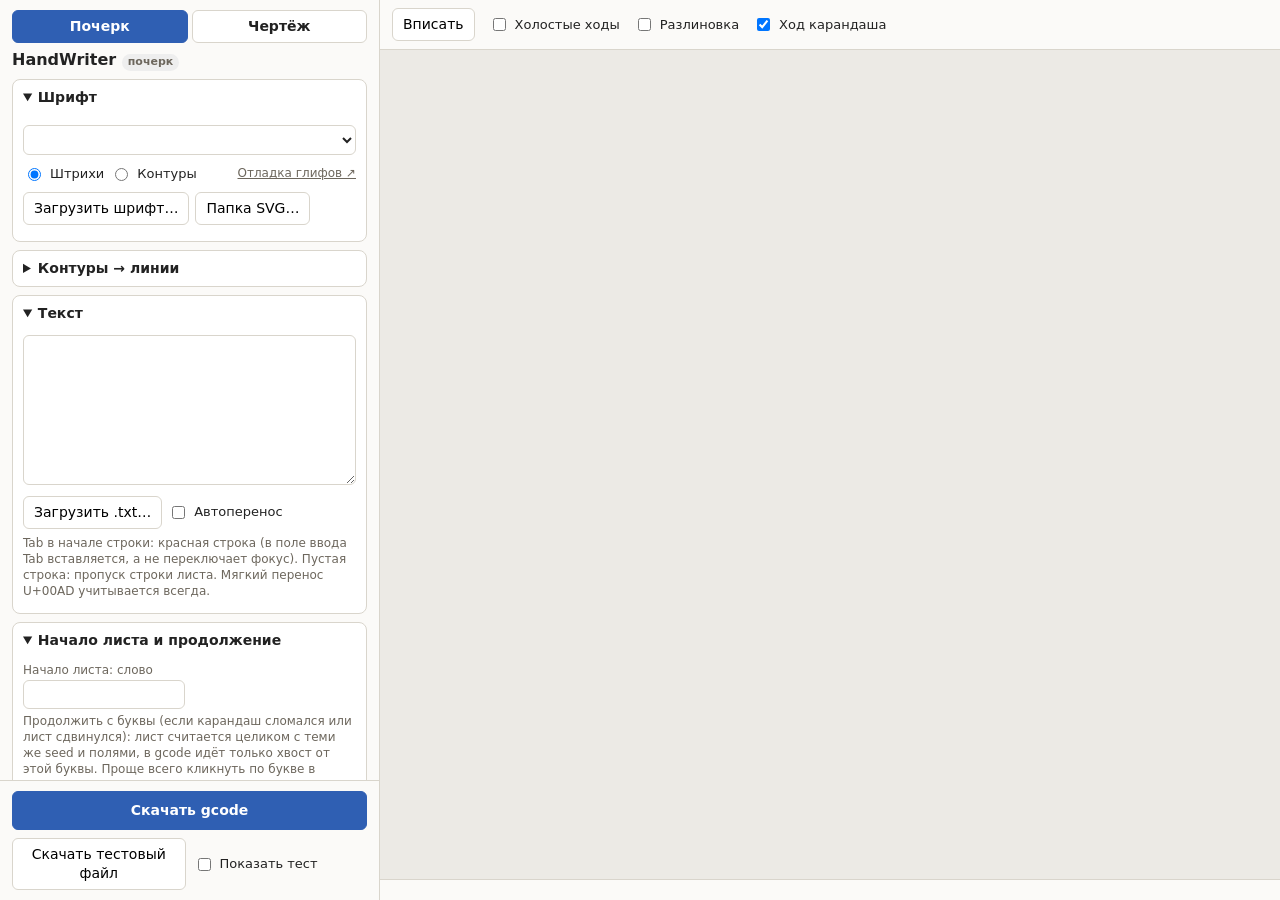
==== handwriter/static/index.html @ 0529905c "HandWriter 1.0.0" ====
<!doctype html>
<html lang="ru">
<head>
<meta charset="utf-8">
<meta name="viewport" content="width=device-width, initial-scale=1">
<title>HandWriter — почерк</title>
<link rel="icon" type="image/png" href="/static/icon.png">
<style>
  :root {
    --bg: #eceae5; --panel: #fbfaf8; --line: #d9d5cc; --text: #222; --muted: #6d675d;
    --accent: #2f5fb3; --err: #b3261e; --warn: #8a5a00; --errbg: #fdecea; --warnbg: #fff4dc;
    --field: #fff;
  }
  * { box-sizing: border-box; }
  html, body { height: 100%; margin: 0; }
  body { font: 14px/1.35 system-ui, "Segoe UI", sans-serif; color: var(--text); background: var(--bg);
         display: grid; grid-template-columns: 380px 1fr; overflow: hidden; }
  aside { background: var(--panel); border-right: 1px solid var(--line); display: flex; flex-direction: column; min-height: 0; }
  .scroll { overflow-y: auto; padding: 10px 12px 16px; flex: 1; }
  h1 { font-size: 16px; margin: 4px 0 8px; }
  details { border: 1px solid var(--line); border-radius: 8px; margin: 8px 0; background: #fff; }
  summary { cursor: pointer; padding: 8px 10px; font-weight: 600; user-select: none; }
  details > .body { padding: 4px 10px 10px; }
  .grid2 { display: grid; grid-template-columns: 1fr 1fr; gap: 6px 10px; }
  label.f { display: flex; flex-direction: column; font-size: 12px; color: var(--muted); gap: 2px; }
  label.f.wide { grid-column: 1 / -1; }
  label.c { display: flex; align-items: center; gap: 6px; font-size: 13px; margin: 4px 0; }
  input[type=number], input[type=text], select, textarea {
    font: inherit; color: var(--text); background: var(--field); border: 1px solid var(--line);
    border-radius: 6px; padding: 5px 7px; width: 100%; }
  input:focus, select:focus, textarea:focus { outline: 2px solid color-mix(in srgb, var(--accent) 40%, transparent); border-color: var(--accent); }
  textarea { min-height: 150px; resize: vertical; font-family: inherit; tab-size: 4; }
  button { font: inherit; border: 1px solid var(--line); background: #fff; border-radius: 6px; padding: 6px 10px; cursor: pointer; }
  button:hover { border-color: var(--accent); }
  button.primary { background: var(--accent); color: #fff; border-color: var(--accent); font-weight: 600; }
  button.primary:disabled { opacity: .45; cursor: not-allowed; }
  .row { display: flex; gap: 6px; align-items: center; flex-wrap: wrap; margin: 6px 0; }
  .row > select { flex: 1; min-width: 0; }
  .hint { font-size: 12px; color: var(--muted); margin: 4px 0; }
  .actions { border-top: 1px solid var(--line); padding: 10px 12px; display: grid; grid-template-columns: 1fr 1fr; gap: 8px; background: var(--panel); }
  .actions .primary { grid-column: 1 / -1; padding: 9px; }
  main { display: flex; flex-direction: column; min-width: 0; min-height: 0; }
  .toolbar { display: flex; gap: 14px; align-items: center; padding: 8px 12px; border-bottom: 1px solid var(--line); background: var(--panel); flex-wrap: wrap; }
  .toolbar label.c { margin: 0; }
  #canvasWrap { flex: 1; position: relative; min-height: 0; }
  canvas { position: absolute; inset: 0; width: 100%; height: 100%; cursor: grab; }
  canvas.drag { cursor: grabbing; }
  .status { border-top: 1px solid var(--line); background: var(--panel); padding: 8px 12px; max-height: 34vh; overflow-y: auto; }
  .stats { display: flex; gap: 18px; flex-wrap: wrap; font-variant-numeric: tabular-nums; }
  .stats b { font-weight: 600; }
  .msg { border-radius: 6px; padding: 5px 8px; margin: 5px 0; font-size: 13px; }
  .msg.err { background: var(--errbg); color: var(--err); }
  .msg.warn { background: var(--warnbg); color: var(--warn); }
  .missing { border: 1px solid var(--line); border-radius: 6px; padding: 6px; margin: 6px 0; }
  .missing .ch { font-size: 18px; min-width: 1.6em; text-align: center; border: 1px solid var(--line); border-radius: 4px; background: #faf8f4; }
  .missing .pos { font-size: 12px; color: var(--muted); }
  .missing.ok { opacity: .7; }
  .kv { font-size: 12px; color: var(--muted); }
  .end { margin-top: 4px; }
  .slider { display: grid; grid-template-columns: 1fr 70px; gap: 2px 8px; align-items: center; margin: 6px 0; }
  .slider label { grid-column: 1 / -1; font-size: 12px; color: var(--muted); }
  .slider input[type=range] { width: 100%; }
  .tags span { display: inline-block; font-size: 11px; background: #f0ede6; border-radius: 4px; padding: 0 4px; margin: 1px; }
  .pill { display: inline-block; font-size: 11px; padding: 1px 6px; border-radius: 99px; background: #eee; color: var(--muted); }
  nav.tabs { display: flex; gap: 4px; margin: 0 0 6px; }
  nav.tabs a { flex: 1; text-align: center; padding: 6px 8px; border: 1px solid var(--line); border-radius: 6px;
               text-decoration: none; color: var(--text); background: #fff; font-weight: 600; }
  nav.tabs a.on { background: var(--accent); color: #fff; border-color: var(--accent); }
  @media (max-width: 800px) { body { grid-template-columns: 1fr; overflow: auto; } aside { max-height: none; } main { height: 90vh; } }
</style>
</head>
<body>
<aside>
  <div class="scroll">
    <nav class="tabs"><a href="/" class="on">Почерк</a><a href="/drawing" data-tab>Чертёж</a></nav>
    <h1>HandWriter <span class="pill">почерк</span></h1>

    <details open>
      <summary>Шрифт</summary>
      <div class="body">
        <div class="row">
          <select id="fontSelect"></select>
        </div>
        <div class="row">
          <label class="c" title="SVG-шрифт или папка SVG: линии уже центральные"><input type="radio" name="mode" value="strokes" checked> Штрихи</label>
          <label class="c" title="TTF/OTF: закрашенные буквы превращаются в линии по скелету"><input type="radio" name="mode" value="outlines"> Контуры</label>
          <a href="/debug" target="_blank" class="kv" style="margin-left:auto">Отладка глифов ↗</a>
        </div>
        <div class="row">
          <button id="btnUploadFont" title="TTF, OTF или SVG-шрифт с элементами &lt;glyph&gt;">Загрузить шрифт…</button>
          <button id="btnUploadFolder" title="Папка с а.svg, а.2.svg, uni0410.svg…">Папка SVG…</button>
          <input type="file" id="fileFont" accept=".ttf,.otf,.svg" hidden>
          <input type="file" id="fileFolder" webkitdirectory multiple hidden>
        </div>
        <div id="fontInfo" class="kv"></div>
      </div>
    </details>

    <details id="outlineBox">
      <summary>Контуры → линии</summary>
      <div class="body">
        <div class="hint">Как из закрашенной буквы получаются линии. Доли от высоты строчной буквы. Подбирать удобнее на странице «Отладка глифов».</div>
        <div id="outlineSliders"></div>
      </div>
    </details>

    <details open>
      <summary>Текст</summary>
      <div class="body">
        <textarea id="text" data-path="text" spellcheck="false"></textarea>
        <div class="row">
          <button id="btnLoadTxt">Загрузить .txt…</button>
          <input type="file" id="fileTxt" accept=".txt,text/plain" hidden>
          <label class="c"><input type="checkbox" data-path="typography.hyphenate"> Автоперенос</label>
        </div>
        <div class="hint">Tab в начале строки: красная строка (в поле ввода Tab вставляется, а не переключает фокус). Пустая строка: пропуск строки листа. Мягкий перенос U+00AD учитывается всегда.</div>
        <div id="missingBox"></div>
      </div>
    </details>

    <details open>
      <summary>Начало листа и продолжение</summary>
      <div class="body">
        <div class="grid2">
          <label class="f">Начало листа: слово<input type="number" min="1" step="1" data-path="text_options.start_word"></label>
          <div class="kv" id="wordCount" style="align-self:end"></div>
        </div>
        <div class="hint">Продолжить с буквы (если карандаш сломался или лист сдвинулся): лист считается целиком с теми же seed и полями, в gcode идёт только хвост от этой буквы. Проще всего кликнуть по букве в предпросмотре.</div>
        <div class="grid2">
          <label class="f">Продолжить с: слово (0 = весь лист)<input type="number" min="0" step="1" data-path="text_options.resume_word"></label>
          <label class="f">буква<input type="number" min="1" step="1" data-path="text_options.resume_letter"></label>
        </div>
        <div class="row">
          <button id="btnResumeOff">Писать весь лист</button>
          <span class="kv" id="resumeInfo"></span>
        </div>
      </div>
    </details>

    <details>
      <summary>Случайность</summary>
      <div class="body">
        <div class="row">
          <label class="c"><input type="checkbox" data-path="randomness.enabled"> Включена</label>
          <label class="c">seed <input type="number" step="1" data-path="randomness.seed" style="width:110px"></label>
          <button id="btnSeed" title="Новый случайный seed">🎲</button>
        </div>
        <label class="c"><input type="checkbox" data-path="randomness.variants"> Случайные варианты букв (без повторов подряд)</label>
        <div id="randomSliders"></div>
        <div class="row"><button id="btnRandomDefaults">Значения по умолчанию</button></div>
        <div class="hint">Тот же seed и те же настройки дают побайтно тот же gcode.</div>
      </div>
    </details>

    <details>
      <summary>Слитное письмо</summary>
      <div class="body">
        <label class="c"><input type="checkbox" data-path="connections.enabled"> Соединять буквы (связки)</label>
        <div id="connectionSliders"></div>
        <div class="hint">Порядок: слева направо, основная линия слова, потом детали (точки, короткие перекладины, диакритика). Касающиеся концами пути одной буквы склеиваются.</div>
      </div>
    </details>

    <details open>
      <summary>Лист</summary>
      <div class="body">
        <div class="row">
          <select id="profileSelect"></select>
        </div>
        <div class="row">
          <button id="btnProfileSave" title="Записать текущие параметры листа в выбранный профиль">Сохранить в профиль</button>
          <button id="btnProfileNew">Новый…</button>
          <button id="btnProfileDel">Удалить</button>
          <button id="btnProfileReset" title="Вернуть три стандартных профиля">Стандартные</button>
        </div>
        <div class="grid2">
          <label class="f">Ширина, мм<input type="number" step="0.5" data-path="sheet.width"></label>
          <label class="f">Высота, мм<input type="number" step="0.5" data-path="sheet.height"></label>
          <label class="f">Левое поле<input type="number" step="0.5" data-path="sheet.margin_left"></label>
          <label class="f">Правое поле<input type="number" step="0.5" data-path="sheet.margin_right"></label>
          <label class="f">От верха до 1-й базы<input type="number" step="0.5" data-path="sheet.first_line_top"></label>
          <label class="f">Нижний предел (от низа)<input type="number" step="0.5" data-path="sheet.bottom_limit"></label>
          <label class="f">Шаг строк<input type="number" step="0.5" data-path="sheet.line_pitch"></label>
          <label class="f">Красная строка<input type="number" step="0.5" data-path="sheet.indent"></label>
          <label class="f">Разлиновка
            <select data-path="sheet.ruling"><option value="grid">клетка</option><option value="lines">линейка</option><option value="none">нет</option></select></label>
          <label class="f">Шаг клетки<input type="number" step="0.5" data-path="sheet.grid_step"></label>
        </div>
      </div>
    </details>

    <details open>
      <summary>Размер и подгонка</summary>
      <div class="body">
        <div class="grid2">
          <label class="f">Высота строчной, мм<input type="number" step="0.1" min="0.5" data-path="typography.size_mm"></label>
          <label class="f">Сдвиг базы, мм<input type="number" step="0.1" data-path="typography.baseline_shift"></label>
          <label class="f">Поправка dx, мм<input type="number" step="0.1" data-path="typography.dx"></label>
          <label class="f">Поправка dy, мм<input type="number" step="0.1" data-path="typography.dy"></label>
          <label class="f wide">Поворот текста, ° (против часовой +, вокруг угла листа)<input type="number" step="0.1" data-path="typography.rotation_deg"></label>
        </div>
      </div>
    </details>

    <details>
      <summary>Принтер</summary>
      <div class="body">
        <div class="grid2">
          <label class="f">pen_up_z<input type="number" step="0.1" data-path="printer.pen_up_z"></label>
          <label class="f">pen_down_z<input type="number" step="0.1" data-path="printer.pen_down_z"></label>
          <label class="f">feed_draw, мм/мин<input type="number" step="50" data-path="printer.feed_draw"></label>
          <label class="f">feed_travel, мм/мин<input type="number" step="50" data-path="printer.feed_travel"></label>
          <label class="f">feed_z, мм/мин<input type="number" step="50" data-path="printer.feed_z"></label>
          <label class="f">Допуск упрощения, мм<input type="number" step="0.01" min="0" data-path="printer.simplify_tol"></label>
          <label class="f">Запас до границ хода<input type="number" step="0.5" min="0" data-path="printer.safety_margin"></label>
          <label class="f">Стрелки теста от нуля<input type="number" step="0.5" min="0" data-path="printer.test_mark_offset"></label>
        </div>
        <label class="c"><input type="checkbox" data-path="printer.flip_x"> flip_x (ось X принтера смотрит влево по листу)</label>
        <label class="c"><input type="checkbox" data-path="printer.flip_y"> flip_y (ось Y принтера смотрит вниз по листу)</label>
        <label class="c"><input type="checkbox" id="travelMeasured"> Ход карандаша измерен</label>
        <div class="hint">Координаты принтера после G92 в углу листа (как на экране принтера). При flip значения на этой оси отрицательные.</div>
        <div class="grid2" id="travelFields">
          <label class="f">x_min<input type="number" step="1" data-travel="x_min"></label>
          <label class="f">x_max<input type="number" step="1" data-travel="x_max"></label>
          <label class="f">y_min<input type="number" step="1" data-travel="y_min"></label>
          <label class="f">y_max<input type="number" step="1" data-travel="y_max"></label>
        </div>
      </div>
    </details>
  </div>
  <div class="actions">
    <button class="primary" id="btnGcode">Скачать gcode</button>
    <button id="btnTest">Скачать тестовый файл</button>
    <label class="c"><input type="checkbox" id="showTest"> Показать тест</label>
  </div>
</aside>

<main>
  <div class="toolbar">
    <button id="btnFit">Вписать</button>
    <label class="c"><input type="checkbox" data-path="preview.show_travel"> Холостые ходы</label>
    <label class="c"><input type="checkbox" data-path="preview.show_ruling"> Разлиновка</label>
    <label class="c"><input type="checkbox" id="showTravelBox" checked> Ход карандаша</label>
    <span class="kv" id="cursorPos"></span>
    <span id="picked" style="font-size:13px"></span>
    <span class="kv" id="busy"></span>
  </div>
  <div id="canvasWrap"><canvas id="cv"></canvas></div>
  <div class="status">
    <div class="stats" id="stats"></div>
    <div class="end kv" id="endInfo"></div>
    <div id="messages"></div>
  </div>
</main>
<script src="/static/keepalive.js"></script>
<script src="/static/outline_params.js"></script>
<script src="/static/app.js"></script>
</body>
</html>
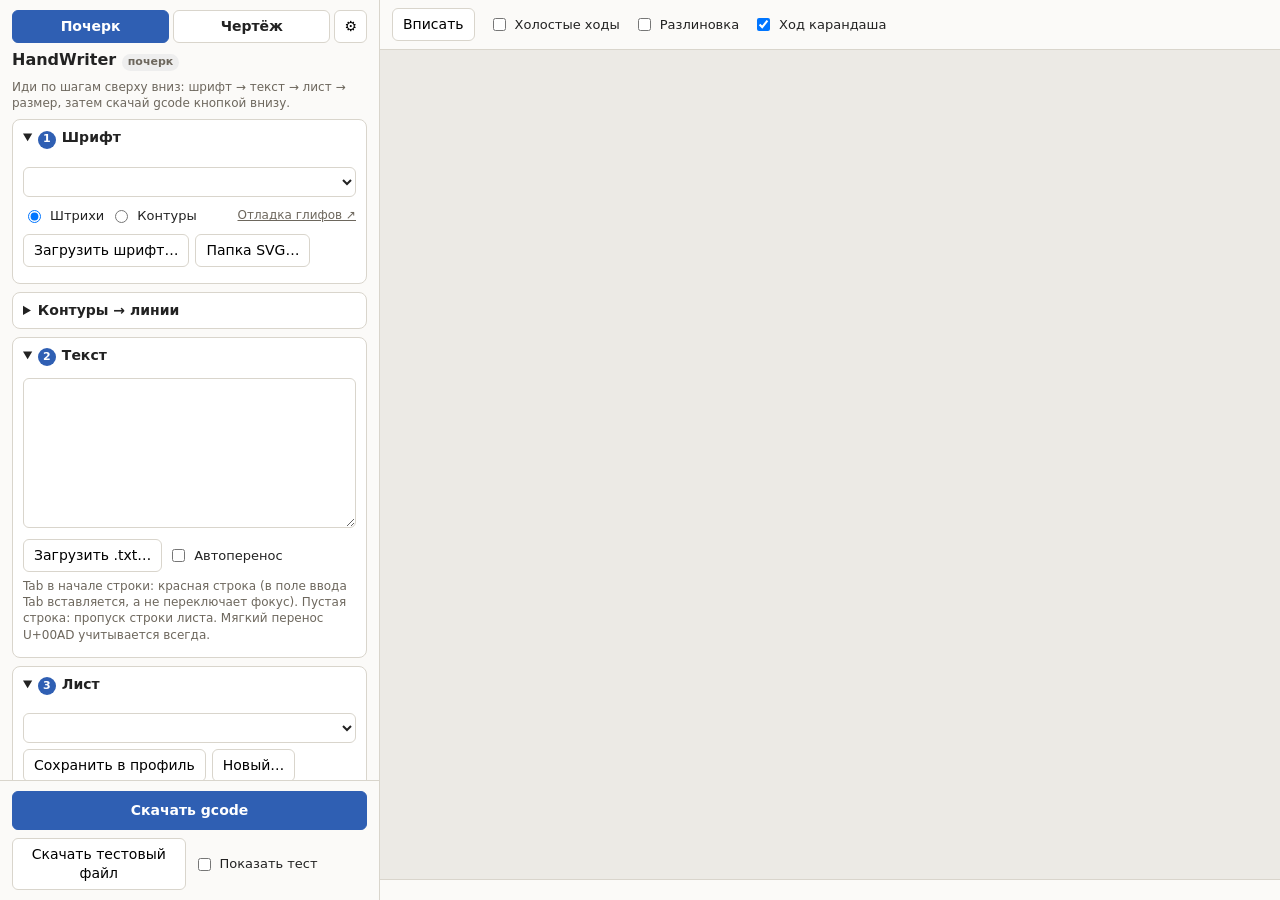
==== commit c7a8464d: "HandWriter 1.1.0 - Striped / black-and-white images drawn with hatch fill, optionally anchored at th" ====
--- a/handwriter/static/index.html
+++ b/handwriter/static/index.html
@@ -4,12 +4,18 @@
 <meta charset="utf-8">
 <meta name="viewport" content="width=device-width, initial-scale=1">
 <title>HandWriter — почерк</title>
+<script src="/static/theme.js"></script>
 <link rel="icon" type="image/png" href="/static/icon.png">
 <style>
   :root {
     --bg: #eceae5; --panel: #fbfaf8; --line: #d9d5cc; --text: #222; --muted: #6d675d;
     --accent: #2f5fb3; --err: #b3261e; --warn: #8a5a00; --errbg: #fdecea; --warnbg: #fff4dc;
-    --field: #fff;
+    --field: #fff; --chip: #eee; --turnbg: #e7efff; --turn: #1d3f82; --reach: #9b2c20; color-scheme: light;
+  }
+  html[data-theme=dark] {
+    --bg: #1b1c1f; --panel: #232428; --line: #3a3c42; --text: #e4e2dd; --muted: #a09a90;
+    --accent: #5b8ee6; --err: #f28b82; --warn: #e0b35a; --errbg: #3b1f1d; --warnbg: #3a2f17;
+    --field: #2b2d32; --chip: #34363c; --turnbg: #22324f; --turn: #a9c4f5; --reach: #f28b82; color-scheme: dark;
   }
   * { box-sizing: border-box; }
   html, body { height: 100%; margin: 0; }
@@ -18,7 +24,7 @@
   aside { background: var(--panel); border-right: 1px solid var(--line); display: flex; flex-direction: column; min-height: 0; }
   .scroll { overflow-y: auto; padding: 10px 12px 16px; flex: 1; }
   h1 { font-size: 16px; margin: 4px 0 8px; }
-  details { border: 1px solid var(--line); border-radius: 8px; margin: 8px 0; background: #fff; }
+  details { border: 1px solid var(--line); border-radius: 8px; margin: 8px 0; background: var(--field); }
   summary { cursor: pointer; padding: 8px 10px; font-weight: 600; user-select: none; }
   details > .body { padding: 4px 10px 10px; }
   .grid2 { display: grid; grid-template-columns: 1fr 1fr; gap: 6px 10px; }
@@ -30,7 +36,7 @@
     border-radius: 6px; padding: 5px 7px; width: 100%; }
   input:focus, select:focus, textarea:focus { outline: 2px solid color-mix(in srgb, var(--accent) 40%, transparent); border-color: var(--accent); }
   textarea { min-height: 150px; resize: vertical; font-family: inherit; tab-size: 4; }
-  button { font: inherit; border: 1px solid var(--line); background: #fff; border-radius: 6px; padding: 6px 10px; cursor: pointer; }
+  button { font: inherit; border: 1px solid var(--line); background: var(--field); border-radius: 6px; padding: 6px 10px; cursor: pointer; }
   button:hover { border-color: var(--accent); }
   button.primary { background: var(--accent); color: #fff; border-color: var(--accent); font-weight: 600; }
   button.primary:disabled { opacity: .45; cursor: not-allowed; }
@@ -52,7 +58,7 @@
   .msg.err { background: var(--errbg); color: var(--err); }
   .msg.warn { background: var(--warnbg); color: var(--warn); }
   .missing { border: 1px solid var(--line); border-radius: 6px; padding: 6px; margin: 6px 0; }
-  .missing .ch { font-size: 18px; min-width: 1.6em; text-align: center; border: 1px solid var(--line); border-radius: 4px; background: #faf8f4; }
+  .missing .ch { font-size: 18px; min-width: 1.6em; text-align: center; border: 1px solid var(--line); border-radius: 4px; background: var(--chip); }
   .missing .pos { font-size: 12px; color: var(--muted); }
   .missing.ok { opacity: .7; }
   .kv { font-size: 12px; color: var(--muted); }
@@ -60,22 +66,39 @@
   .slider { display: grid; grid-template-columns: 1fr 70px; gap: 2px 8px; align-items: center; margin: 6px 0; }
   .slider label { grid-column: 1 / -1; font-size: 12px; color: var(--muted); }
   .slider input[type=range] { width: 100%; }
-  .tags span { display: inline-block; font-size: 11px; background: #f0ede6; border-radius: 4px; padding: 0 4px; margin: 1px; }
-  .pill { display: inline-block; font-size: 11px; padding: 1px 6px; border-radius: 99px; background: #eee; color: var(--muted); }
+  .tags span { display: inline-block; font-size: 11px; background: var(--chip); border-radius: 4px; padding: 0 4px; margin: 1px; }
+  .pill { display: inline-block; font-size: 11px; padding: 1px 6px; border-radius: 99px; background: var(--chip); color: var(--muted); }
   nav.tabs { display: flex; gap: 4px; margin: 0 0 6px; }
   nav.tabs a { flex: 1; text-align: center; padding: 6px 8px; border: 1px solid var(--line); border-radius: 6px;
-               text-decoration: none; color: var(--text); background: #fff; font-weight: 600; }
+               text-decoration: none; color: var(--text); background: var(--field); font-weight: 600; }
+  #themeBtn { flex: 0 0 auto; padding: 4px 9px; }
   nav.tabs a.on { background: var(--accent); color: #fff; border-color: var(--accent); }
   @media (max-width: 800px) { body { grid-template-columns: 1fr; overflow: auto; } aside { max-height: none; } main { height: 90vh; } }
+  :root { --paper: #fff; --ink: #1d1d1f; --ink-done: #b9b6b0; }
+  html[data-paper=cream] { --paper: #fbf5e6; --ink: #2a2622; --ink-done: #c9bfae; }
+  html[data-paper=gray] { --paper: #e6e6e3; --ink: #1d1d1f; --ink-done: #a5a5a1; }
+  html[data-paper=dark] { --paper: #26282c; --ink: #ecebe6; --ink-done: #6c6c6a; }
+  nav.tabs { position: relative; }
+  #prefs { position: absolute; right: 0; top: calc(100% + 4px); z-index: 20; width: 250px; display: grid; gap: 8px; padding: 10px;
+           background: var(--panel); border: 1px solid var(--line); border-radius: 8px; box-shadow: 0 6px 20px rgba(0,0,0,.2); }
+  #prefs[hidden] { display: none; }
+  aside .scroll { counter-reset: step; }
+  details.step > summary::before { counter-increment: step; content: counter(step); display: inline-grid; place-items: center;
+    width: 18px; height: 18px; margin-right: 6px; border-radius: 50%; background: var(--accent); color: #fff; font-size: 11px; }
+  .group { margin: 16px 2px 4px; font-size: 11px; font-weight: 600; text-transform: uppercase; letter-spacing: .06em; color: var(--muted); }
 </style>
 </head>
 <body>
 <aside>
   <div class="scroll">
-    <nav class="tabs"><a href="/" class="on">Почерк</a><a href="/drawing" data-tab>Чертёж</a></nav>
+    <nav class="tabs"><a href="/" class="on">Почерк</a><a href="/drawing" data-tab>Чертёж</a><button type="button" id="themeBtn" title="Оформление">⚙</button><div id="prefs" hidden>
+      <label class="f">Тема интерфейса<select id="prefTheme"><option value="auto">как в системе</option><option value="light">светлая</option><option value="dark">тёмная</option></select></label>
+      <label class="f">Лист в предпросмотре<select id="prefPaper"><option value="white">белая бумага</option><option value="cream">кремовая бумага</option><option value="gray">серая бумага</option><option value="dark">тёмный лист, светлый карандаш</option></select></label>
+    </div></nav>
     <h1>HandWriter <span class="pill">почерк</span></h1>
+    <div class="hint">Иди по шагам сверху вниз: шрифт → текст → лист → размер, затем скачай gcode кнопкой внизу.</div>
 
-    <details open>
+    <details class="step" open>
       <summary>Шрифт</summary>
       <div class="body">
         <div class="row">
@@ -95,7 +118,6 @@
         <div id="fontInfo" class="kv"></div>
       </div>
     </details>
-
     <details id="outlineBox">
       <summary>Контуры → линии</summary>
       <div class="body">
@@ -103,8 +125,7 @@
         <div id="outlineSliders"></div>
       </div>
     </details>
-
-    <details open>
+    <details class="step" open>
       <summary>Текст</summary>
       <div class="body">
         <textarea id="text" data-path="text" spellcheck="false"></textarea>
@@ -117,51 +138,7 @@
         <div id="missingBox"></div>
       </div>
     </details>
-
-    <details open>
-      <summary>Начало листа и продолжение</summary>
-      <div class="body">
-        <div class="grid2">
-          <label class="f">Начало листа: слово<input type="number" min="1" step="1" data-path="text_options.start_word"></label>
-          <div class="kv" id="wordCount" style="align-self:end"></div>
-        </div>
-        <div class="hint">Продолжить с буквы (если карандаш сломался или лист сдвинулся): лист считается целиком с теми же seed и полями, в gcode идёт только хвост от этой буквы. Проще всего кликнуть по букве в предпросмотре.</div>
-        <div class="grid2">
-          <label class="f">Продолжить с: слово (0 = весь лист)<input type="number" min="0" step="1" data-path="text_options.resume_word"></label>
-          <label class="f">буква<input type="number" min="1" step="1" data-path="text_options.resume_letter"></label>
-        </div>
-        <div class="row">
-          <button id="btnResumeOff">Писать весь лист</button>
-          <span class="kv" id="resumeInfo"></span>
-        </div>
-      </div>
-    </details>
-
-    <details>
-      <summary>Случайность</summary>
-      <div class="body">
-        <div class="row">
-          <label class="c"><input type="checkbox" data-path="randomness.enabled"> Включена</label>
-          <label class="c">seed <input type="number" step="1" data-path="randomness.seed" style="width:110px"></label>
-          <button id="btnSeed" title="Новый случайный seed">🎲</button>
-        </div>
-        <label class="c"><input type="checkbox" data-path="randomness.variants"> Случайные варианты букв (без повторов подряд)</label>
-        <div id="randomSliders"></div>
-        <div class="row"><button id="btnRandomDefaults">Значения по умолчанию</button></div>
-        <div class="hint">Тот же seed и те же настройки дают побайтно тот же gcode.</div>
-      </div>
-    </details>
-
-    <details>
-      <summary>Слитное письмо</summary>
-      <div class="body">
-        <label class="c"><input type="checkbox" data-path="connections.enabled"> Соединять буквы (связки)</label>
-        <div id="connectionSliders"></div>
-        <div class="hint">Порядок: слева направо, основная линия слова, потом детали (точки, короткие перекладины, диакритика). Касающиеся концами пути одной буквы склеиваются.</div>
-      </div>
-    </details>
-
-    <details open>
+    <details class="step" open>
       <summary>Лист</summary>
       <div class="body">
         <div class="row">
@@ -188,8 +165,7 @@
         </div>
       </div>
     </details>
-
-    <details open>
+    <details class="step" open>
       <summary>Размер и подгонка</summary>
       <div class="body">
         <div class="grid2">
@@ -201,7 +177,47 @@
         </div>
       </div>
     </details>
-
+    <div class="group">Дополнительные настройки</div>
+    <details open>
+      <summary>Начало листа и продолжение</summary>
+      <div class="body">
+        <div class="grid2">
+          <label class="f">Начало листа: слово<input type="number" min="1" step="1" data-path="text_options.start_word"></label>
+          <div class="kv" id="wordCount" style="align-self:end"></div>
+        </div>
+        <div class="hint">Продолжить с буквы (если карандаш сломался или лист сдвинулся): лист считается целиком с теми же seed и полями, в gcode идёт только хвост от этой буквы. Проще всего кликнуть по букве в предпросмотре.</div>
+        <div class="grid2">
+          <label class="f">Продолжить с: слово (0 = весь лист)<input type="number" min="0" step="1" data-path="text_options.resume_word"></label>
+          <label class="f">буква<input type="number" min="1" step="1" data-path="text_options.resume_letter"></label>
+        </div>
+        <div class="row">
+          <button id="btnResumeOff">Писать весь лист</button>
+          <span class="kv" id="resumeInfo"></span>
+        </div>
+      </div>
+    </details>
+    <details>
+      <summary>Случайность</summary>
+      <div class="body">
+        <div class="row">
+          <label class="c"><input type="checkbox" data-path="randomness.enabled"> Включена</label>
+          <label class="c">seed <input type="number" step="1" data-path="randomness.seed" style="width:110px"></label>
+          <button id="btnSeed" title="Новый случайный seed">🎲</button>
+        </div>
+        <label class="c"><input type="checkbox" data-path="randomness.variants"> Случайные варианты букв (без повторов подряд)</label>
+        <div id="randomSliders"></div>
+        <div class="row"><button id="btnRandomDefaults">Значения по умолчанию</button></div>
+        <div class="hint">Тот же seed и те же настройки дают побайтно тот же gcode.</div>
+      </div>
+    </details>
+    <details>
+      <summary>Слитное письмо</summary>
+      <div class="body">
+        <label class="c"><input type="checkbox" data-path="connections.enabled"> Соединять буквы (связки)</label>
+        <div id="connectionSliders"></div>
+        <div class="hint">Порядок: слева направо, основная линия слова, потом детали (точки, короткие перекладины, диакритика). Касающиеся концами пути одной буквы склеиваются.</div>
+      </div>
+    </details>
     <details>
       <summary>Принтер</summary>
       <div class="body">
